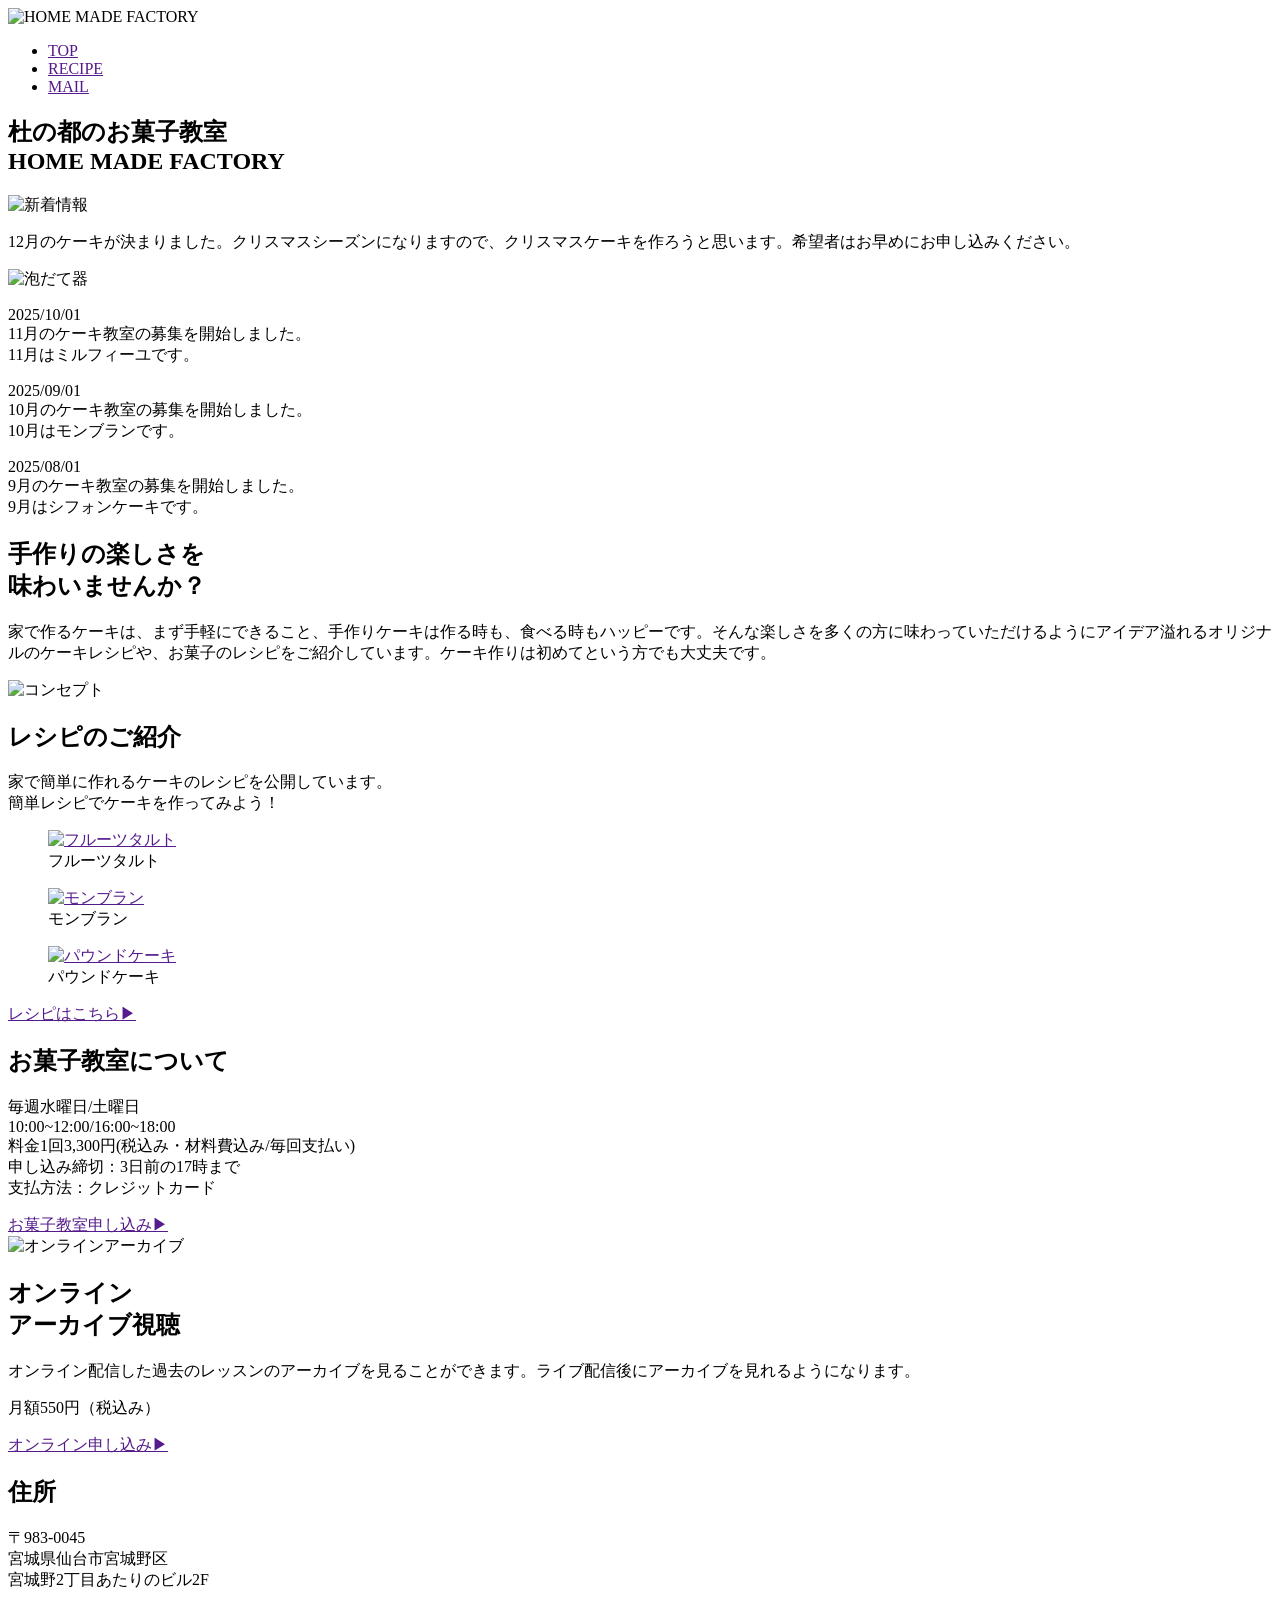
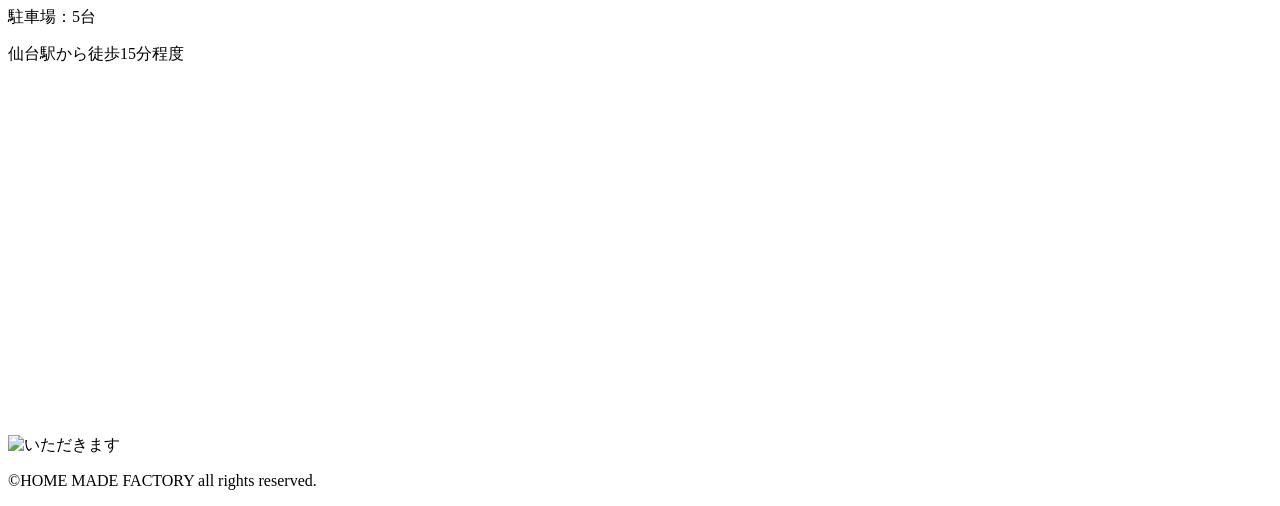
==== index.html @ c0b4b509 "Create index.html" ====
<!DOCTYPE html>
<html lang="en">
<head>
    <meta charset="UTF-8">
    <meta name="viewport" content="width=device-width, initial-scale=1.0">
    <title>お菓子教室 HOME MADE FACTORY</title>
    <meta name="description" content="杜の都のお菓子教室 HOME MADE FACTORYの公式ホームページです">
    <link rel="stylesheet" href="style.css">
<link rel="preconnect" href="https://fonts.googleapis.com">
<link rel="preconnect" href="https://fonts.gstatic.com" crossorigin>
<link href="https://fonts.googleapis.com/css2?family=Kiwi+Maru&family=Train+One&family=Zen+Kurenaido&display=swap" rel="stylesheet"></head>
<body>
    <header>
        <nav>
            <div class="rogo">
                <img src="img/Home Made Factory.png" alt="HOME MADE FACTORY">
            </div>
            <div class="nav-link">
            <ul>
                <li><a href="">TOP</a></li>
                <li><a href="">RECIPE</a></li>
                <li><a href="">MAIL</a></li>
            </ul>
            </div>
        </nav>
    </header>
    <main>
        <section class="top">
            <div class="title">
            <h1>杜の都のお菓子教室<br><strong>HOME MADE FACTORY</strong></h1>
            </div>
        </section><!--top-->
        <section class="news">
            <img class="news-flag" src="img/News.png" alt="新着情報">
            <div class="contener">
                <div class="flex-box">
                <div class="news1">
                <p>12月のケーキが決まりました。クリスマスシーズンになりますので、クリスマスケーキを作ろうと思います。希望者はお早めにお申し込みください。</p>
                <img src="img/awadateki.png" alt="泡だて器">
            </div>
                <div class="news2">
                    <p>2025/10/01<br>11月のケーキ教室の募集を開始しました。<br>11月はミルフィーユです。</p>
                    <p>2025/09/01<br>10月のケーキ教室の募集を開始しました。<br>10月はモンブランです。</p>
                    <p>2025/08/01<br>9月のケーキ教室の募集を開始しました。<br>9月はシフォンケーキです。</p>
                </div>
                </div>
            </div>
        </section><!--news-->
        <section class="consept">
            <div class="flex-box">
                <div class="consept1">
            <h2>手作りの楽しさを<br>味わいませんか？</h2>
            <div class="contener">
                <p>家で作るケーキは、まず手軽にできること、手作りケーキは作る時も、食べる時もハッピーです。そんな楽しさを多くの方に味わっていただけるようにアイデア溢れるオリジナルのケーキレシピや、お菓子のレシピをご紹介しています。ケーキ作りは初めてという方でも大丈夫です。</p>
            </div>
            </div>
            <div class="consept2">
            <img src="img/img1.jpg" alt="コンセプト">
            </div>
            </div>
        </section><!--consept-->
        <section class="recipe">
            <h2>レシピのご紹介</h2>
            <p>家で簡単に作れるケーキのレシピを公開しています。<br>簡単レシピでケーキを作ってみよう！</p>
            <div class="recipe1">
            <div class="flex-box">
            <figure>   
                <a href=""><img src="img/recipe1.jpg" alt="フルーツタルト"></a>
                <figcaption>フルーツタルト</figcaption>
            </figure>
            <figure>
                <a href=""><img src="img/recipe2.jpg" alt="モンブラン"></a>
                <figcaption>モンブラン</figcaption>
            </figure>
            <figure>
                <a href=""><img src="img/recipe3.jpg" alt="パウンドケーキ"></a>
                <figcaption>パウンドケーキ</figcaption>
            </figure>
            </div>
            </div>
            <a class="btn1" href="">レシピはこちら▶</a>
        </section><!--recipe-->
        <section class="lesson">
            <div class="contener">
                <h2>お菓子教室について</h2>
                <p>毎週水曜日/土曜日
                    <br>10:00~12:00/16:00~18:00
                    <br>料金1回3,300円(税込み・材料費込み/毎回支払い)
                    <br>申し込み締切：3日前の17時まで
                    <br>支払方法：クレジットカード</p>
                <a class="btn1" href="">お菓子教室申し込み▶</a>
            </div>
        </section><!--lesson-->
        <section class="online">
            <div class="flex-box">
            <img src="img/img3.jpg" alt="オンラインアーカイブ">
            <div class="online2">
            <div class="contener">
                <h2>オンライン<br>アーカイブ視聴</h2>
                <p>オンライン配信した過去のレッスンのアーカイブを見ることができます。ライブ配信後にアーカイブを見れるようになります。</p>
                <p>月額550円（税込み）</p>
                <a class="btn2" href="">オンライン申し込み▶</a>
            </div>
            </div>
        </section><!--online-->
        <section class="accese">
            <div class="flex-box">
                <div class="accese1">
            <div class="contener">
                <div class="accese2">
                <h2>住所</h2>
                <p>〒983-0045<br>宮城県仙台市宮城野区<br>宮城野2丁目あたりのビル2F</p>
                <p>駐車場：5台</p>
                <p>仙台駅から徒歩15分程度</p>
                </div>
                </div>
            </div>
            <iframe src="https://www.google.com/maps/embed?pb=!1m18!1m12!1m3!1d25063.37201283959!2d140.88303806685806!3d38.2581265994734!2m3!1f0!2f0!3f0!3m2!1i1024!2i768!4f13.1!3m3!1m2!1s0x5f8987f9a888819d%3A0x9329b6a7d7be1709!2z44CSOTgzLTAwNDUg5a6u5Z-O55yM5LuZ5Y-w5biC5a6u5Z-O6YeO5Yy65a6u5Z-O6YeO!5e0!3m2!1sja!2sjp!4v1773994305763!5m2!1sja!2sjp" width="450" height="350" style="border:0;" allowfullscreen="" loading="lazy" referrerpolicy="no-referrer-when-downgrade"></iframe>
        </div>
        </section><!--accese-->
        <section class="fin">
        <img src="img/Itadakimasu.png" alt="いただきます">
    </section>
    </main>
    <footer>
        <p>&copy;HOME MADE FACTORY all rights reserved.</p>
    </footer>
</body>
</html>
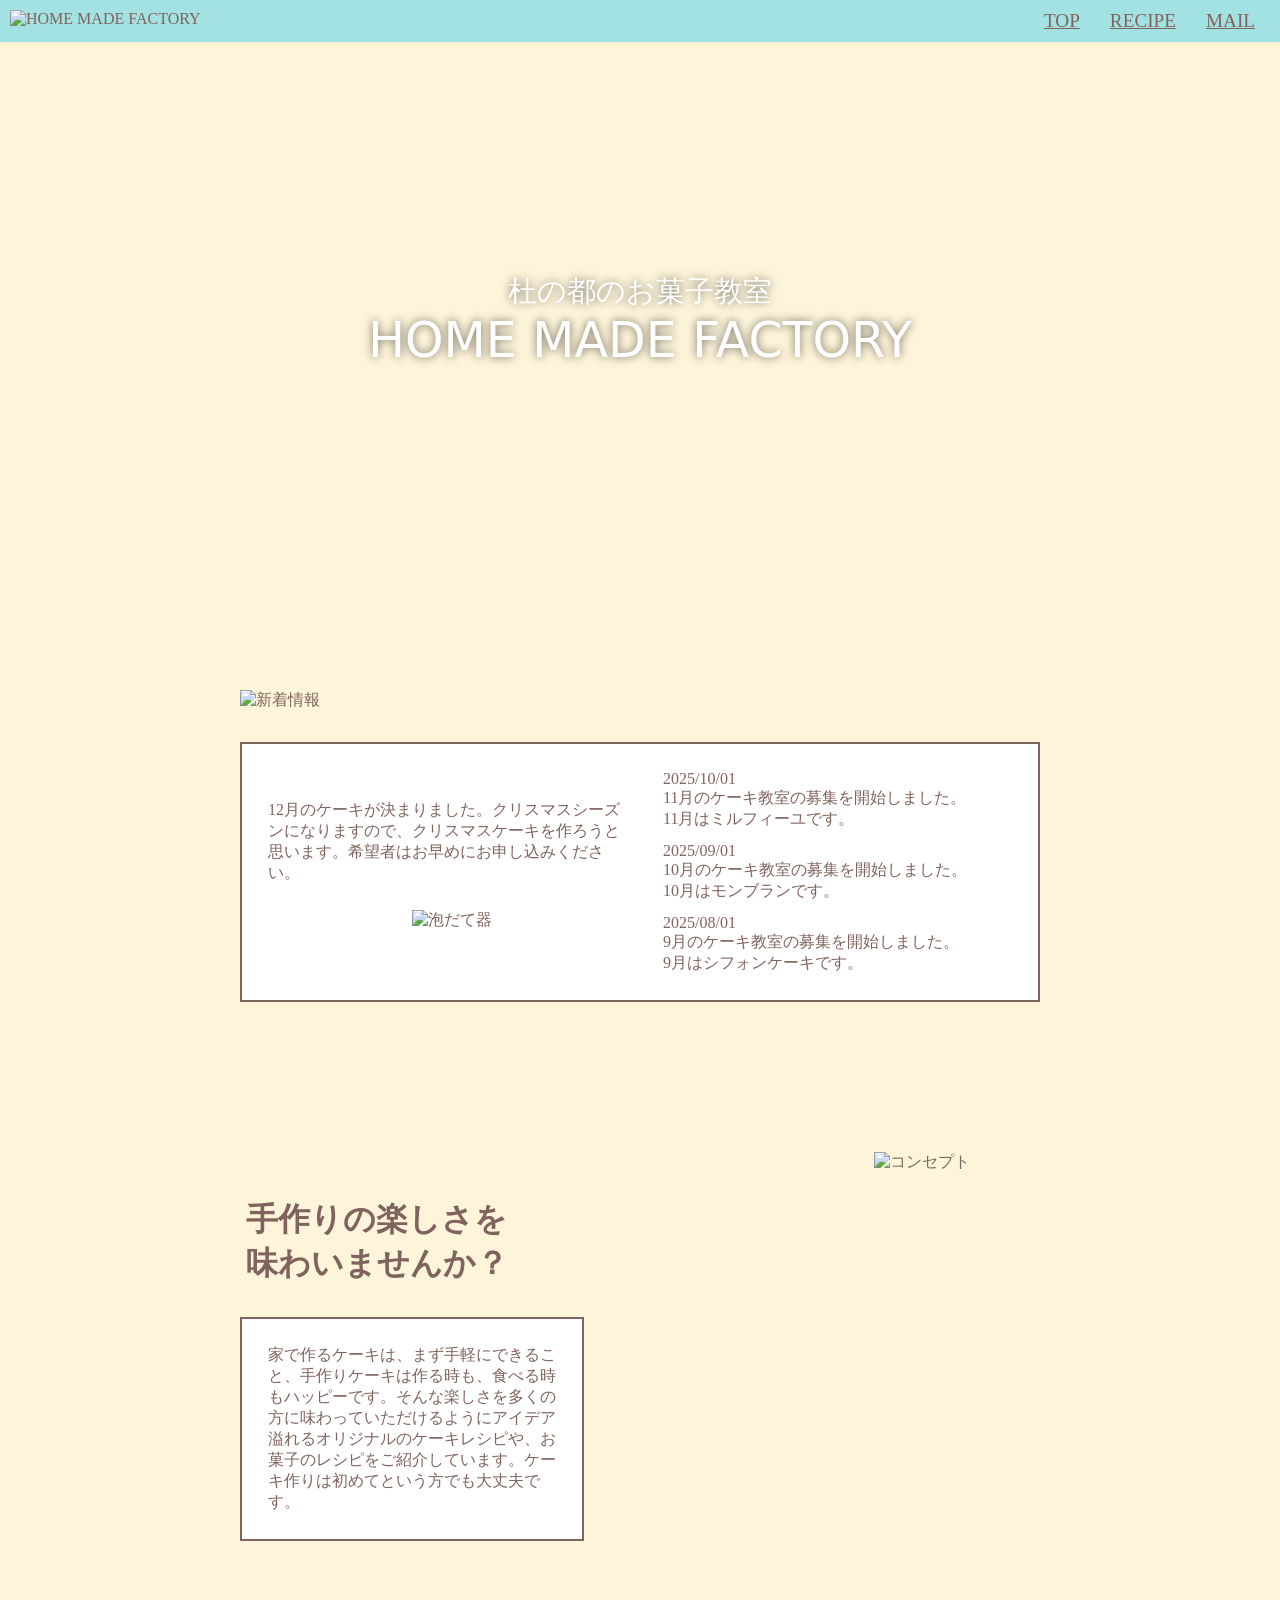
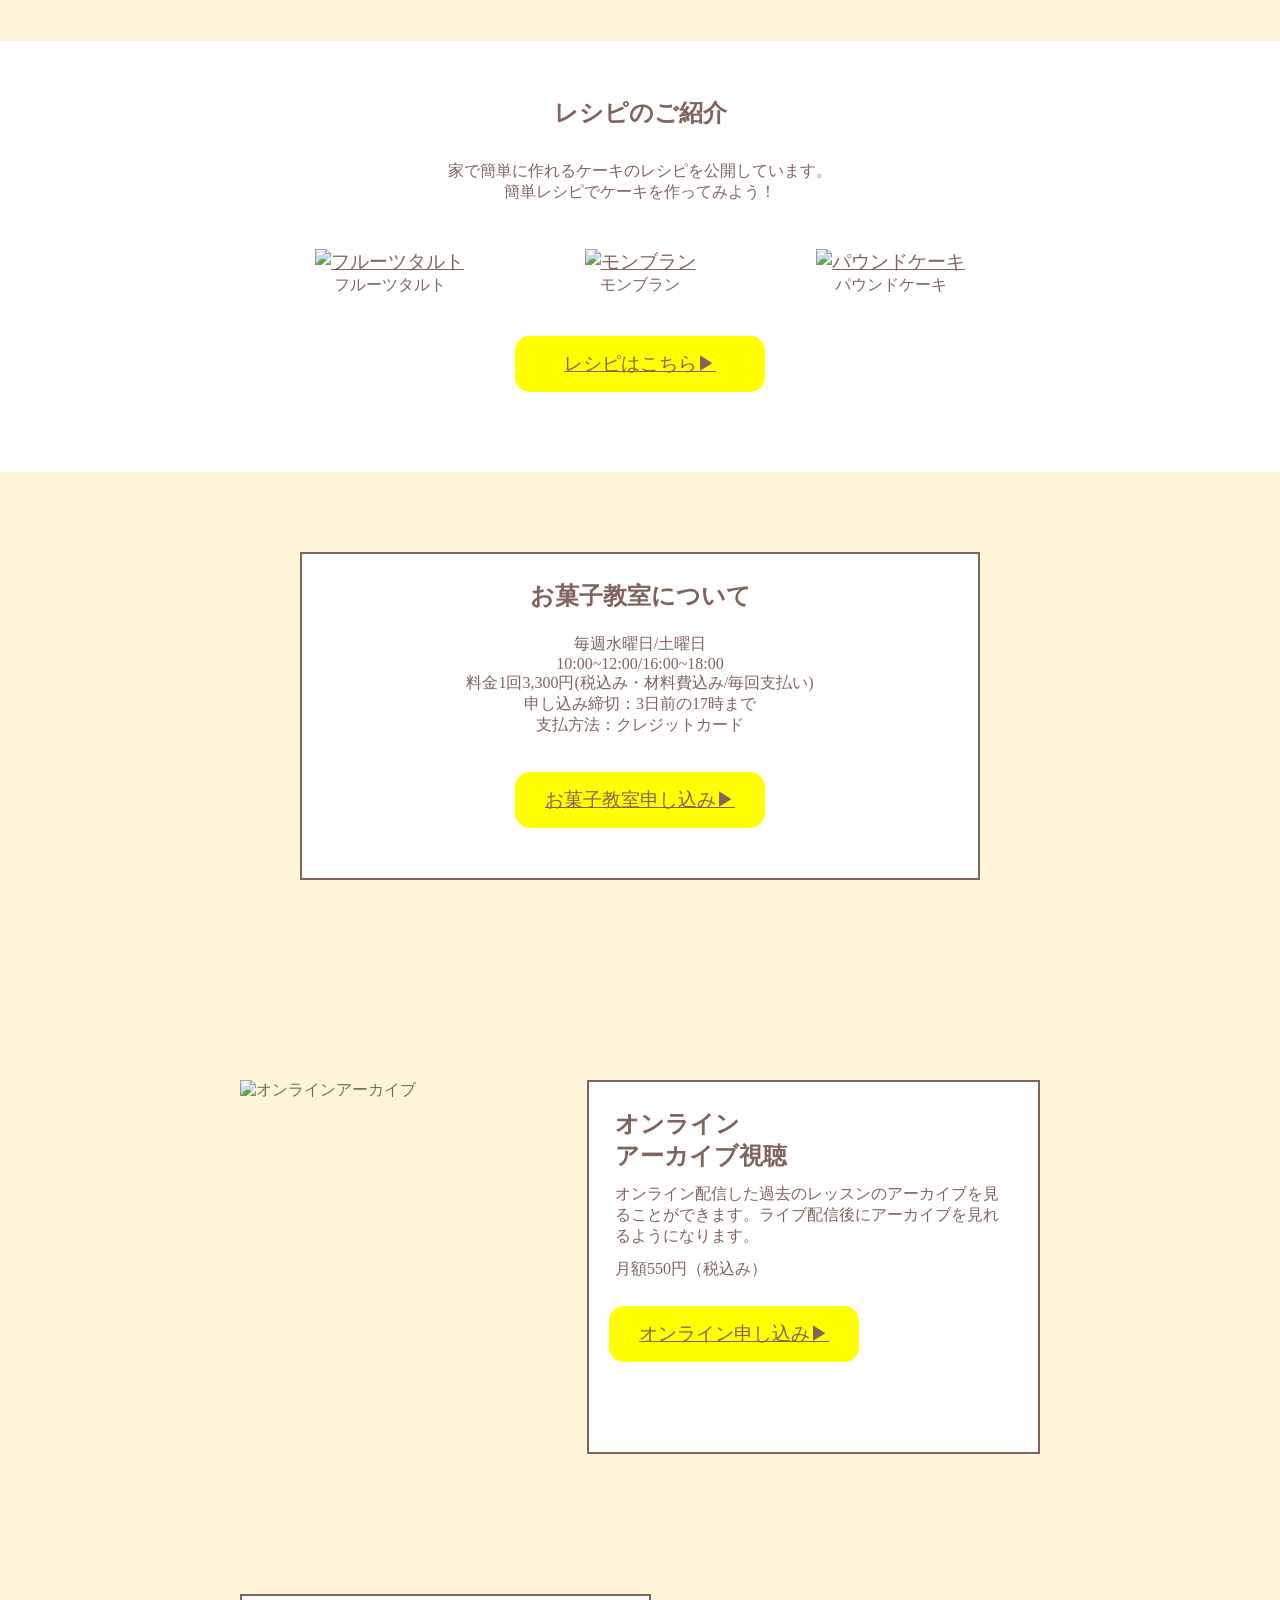
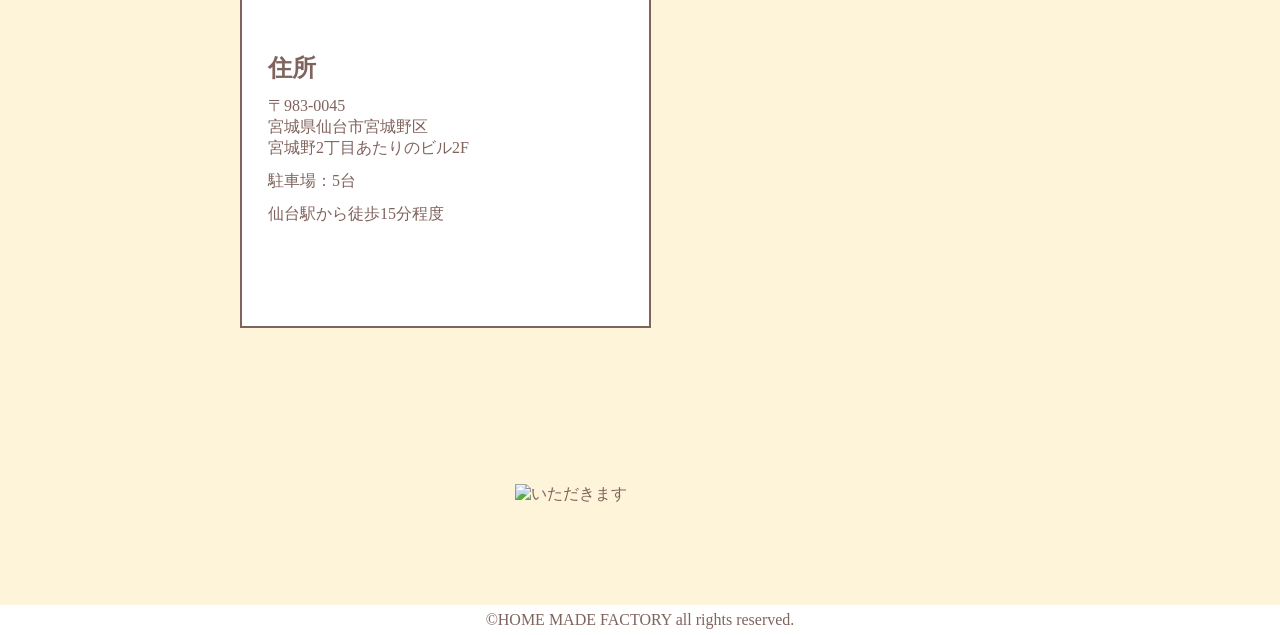
==== commit 6c8c9f19: "Update index.html" ====
--- a/index.html
+++ b/index.html
@@ -13,7 +13,7 @@
     <header>
         <nav>
             <div class="rogo">
-                <img src="img/Home Made Factory.png" alt="HOME MADE FACTORY">
+                <img src="https://github.com/ringonokki/homemadefactory/blob/main/Home%20Made%20Factory.png?raw=true" alt="HOME MADE FACTORY">
             </div>
             <div class="nav-link">
             <ul>
--- a/style.css
+++ b/style.css
@@ -0,0 +1,387 @@
+* {
+    margin: 0;
+    padding: 0;
+    box-sizing: border-box;
+    color: #81635d;
+    font-family: "Kiwi Maru", serif;
+    font-weight: 400;
+    font-style: normal;
+}
+
+ul {
+    list-style: none;
+}
+
+p {
+    padding: 6px;
+}
+
+h2 {
+    padding: 6px;
+    font-family: "Zen Kurenaido", sans-serif;
+    font-weight: 600;
+    font-style: normal;
+}
+
+h3 {
+    padding: 6px;
+}
+
+a {
+    margin: 0 15px;
+    font-size: 1.2em;
+}
+
+a:hover {
+    color: #fff;
+}
+
+section {
+    padding: 50px 0;
+}
+
+header {
+    background-color: #a2e2e2;
+    padding: 10px;
+}
+
+header img {
+    width: 300px;
+    margin: 0 auto;
+}
+
+nav {
+    display: flex;
+    justify-content: space-between;
+}
+
+.nav-link ul {
+    display: flex;
+    justify-content: space-between;
+}
+
+main {
+    background-color: #fef4d9;
+}
+
+.contener {
+    background-color: white;
+    border: solid 2px #81635d;
+    padding: 20px;
+    position: relative;
+}
+
+.flex-box {
+    display: flex;
+    justify-content: space-between;
+}
+
+.btn1 {
+    background-color: yellow;
+    display: block;
+    width: 250px;
+    padding: 15px 15px;
+    border-radius: 15px;
+    margin: 30px auto;
+    text-align: center;
+}
+
+.btn2 {
+    background-color: yellow;
+    display: block;
+    width: 250px;
+    padding: 15px 15px;
+    border-radius: 15px;
+    margin: 20px auto 70px 0;
+    text-align: center;
+}
+
+.top {
+    background-image: url(https://github.com/ringonokki/homemadefactory/blob/main/top.jpg?raw=true);
+    background-size: cover;
+    background-position: center;
+    height: 600px;
+    position: relative;
+}
+
+.title {
+    width: 800px;
+    margin: 180px auto;
+}
+
+h1 {
+    text-align: center;
+    font-size: 180%;
+    color: white;
+    text-shadow: 0px 0px 10px rgba(0, 0, 0, .6);
+}
+
+strong {
+    font-family: "Train One", system-ui;
+    font-weight: 400;
+    font-style: normal;
+    font-size: 170%;
+    color: white;
+}
+
+.news {
+    width: 800px;
+    margin: 50px auto;
+}
+
+.news img {
+    width: 200px;
+}
+
+.news-flag {
+    position: absolute;
+    z-index: 1;
+    top: 690px;
+}
+
+.news1 {
+    width: 375px;
+    margin-top: 30px;
+    margin-right: 20px;
+}
+
+.news1 img {
+    margin: 20px 20px 0 150px;
+}
+
+.news2 {
+    margin: 0 auto auto 0;
+}
+
+.consept {
+    width: 800px;
+    margin: 50px auto;
+}
+
+.consept img {
+    width: 600px;
+    margin-right: 0;
+    position: relative;
+    right: 70px;
+}
+
+.consept1 {
+    padding-top: 40px;
+    margin-right: 20px;
+    z-index: 1;
+}
+
+.consept1 h2 {
+    margin-bottom: 25px;
+    font-size: 2em;
+}
+
+.consept1 p {
+    width: 300px;
+}
+
+.recipe {
+    margin: 0 auto;
+    background-color: white;
+    background-size: cover;
+    text-align: center;
+}
+
+.recipe img {
+    width: 200px;
+}
+
+.recipe p {
+    margin: 20px auto;
+}
+
+.recipe1 {
+    width: 680px;
+    margin: 40px auto;
+}
+
+.lesson {
+    background-image: url(img/img2.jpg);
+    background-size: 100%;
+    margin: 0 auto 0;
+}
+
+.lesson div {
+    width: 680px;
+    margin: 30px auto;
+    text-align: center;
+}
+
+.lesson div p {
+    margin-top: 10px;
+}
+
+.online {
+    width: 800px;
+    margin: 70px auto 0;
+}
+
+.online img {
+    width: 350px;
+    margin-right: 30px;
+}
+
+.online2 {
+    width: 500px;
+}
+
+.accese {
+    width: 800px;
+    margin: 40px auto;
+}
+
+.accese1 {
+    width: 500px;
+}
+
+.accese2 {
+    padding: 30px 20px 75px 0;
+}
+
+iframe {
+    margin-left: 20px;
+}
+
+.fin {
+    width: 250px;
+    margin: 0 auto;
+}
+
+.fin img {
+    width: 250px;
+    margin: 0 auto 50px;
+}
+
+footer {
+    background-image: url(img/line.jpg);
+    background-size: 100%;
+}
+
+footer p {
+    text-align: center;
+}
+/*レスポンシブスマホ*/
+@media(max-width:960px){
+
+}
+
+@media(max-width:768px){
+
+.contener {
+    margin: 20px auto;
+}
+
+.flex-box {
+    flex-wrap: wrap;
+    margin: 0 auto;
+    text-align: center;
+}
+
+section {
+    padding: 30px 0;
+}
+
+.title {
+    width: 90%;
+}
+
+.news {
+    width: 90%;
+    margin: 30px auto;
+    padding: 0 auto;
+}
+
+.news1 {
+    margin: 10px auto;
+}
+
+.news2 {
+    margin: 10px auto;
+}
+
+.consept {
+    width: 100%;
+    margin: 0 auto;
+}
+
+.consept img {
+    width: 100%;
+    right: auto;
+}
+
+.consept1 {
+    width: 100%;
+    margin: 0 auto;
+    padding: 0;
+    text-align: center;
+}
+
+.consept1 .contener {
+    width: 90%;
+}
+
+.consept1 p {
+    text-align: center;
+    width: 100%;
+}
+
+.recipe1 {
+    width: 300px;
+}
+
+figure {
+    margin: 0 auto;
+}
+
+.lesson .contener {
+    width: 90%;
+}
+
+.online {
+    width: 100%;
+}
+
+.online .flex-box {
+    width: 90%;
+}
+
+.online img {
+    width: 100%;
+    margin: 0;
+}
+
+.online2 {
+    width: 100%;
+}
+
+.btn2 {
+    margin: 20px auto;
+}
+
+.accese {
+    width: 100%;
+    margin: 0 auto;
+}
+
+.accese .flex-box {
+    width: 90%;
+}
+
+.accese .flex-box p {
+    margin: 0 auto;
+}
+
+.accese1 {
+    width: 100%;
+}
+iframe {
+    width: 100%;
+    margin: 0 auto;
+}
+
+}
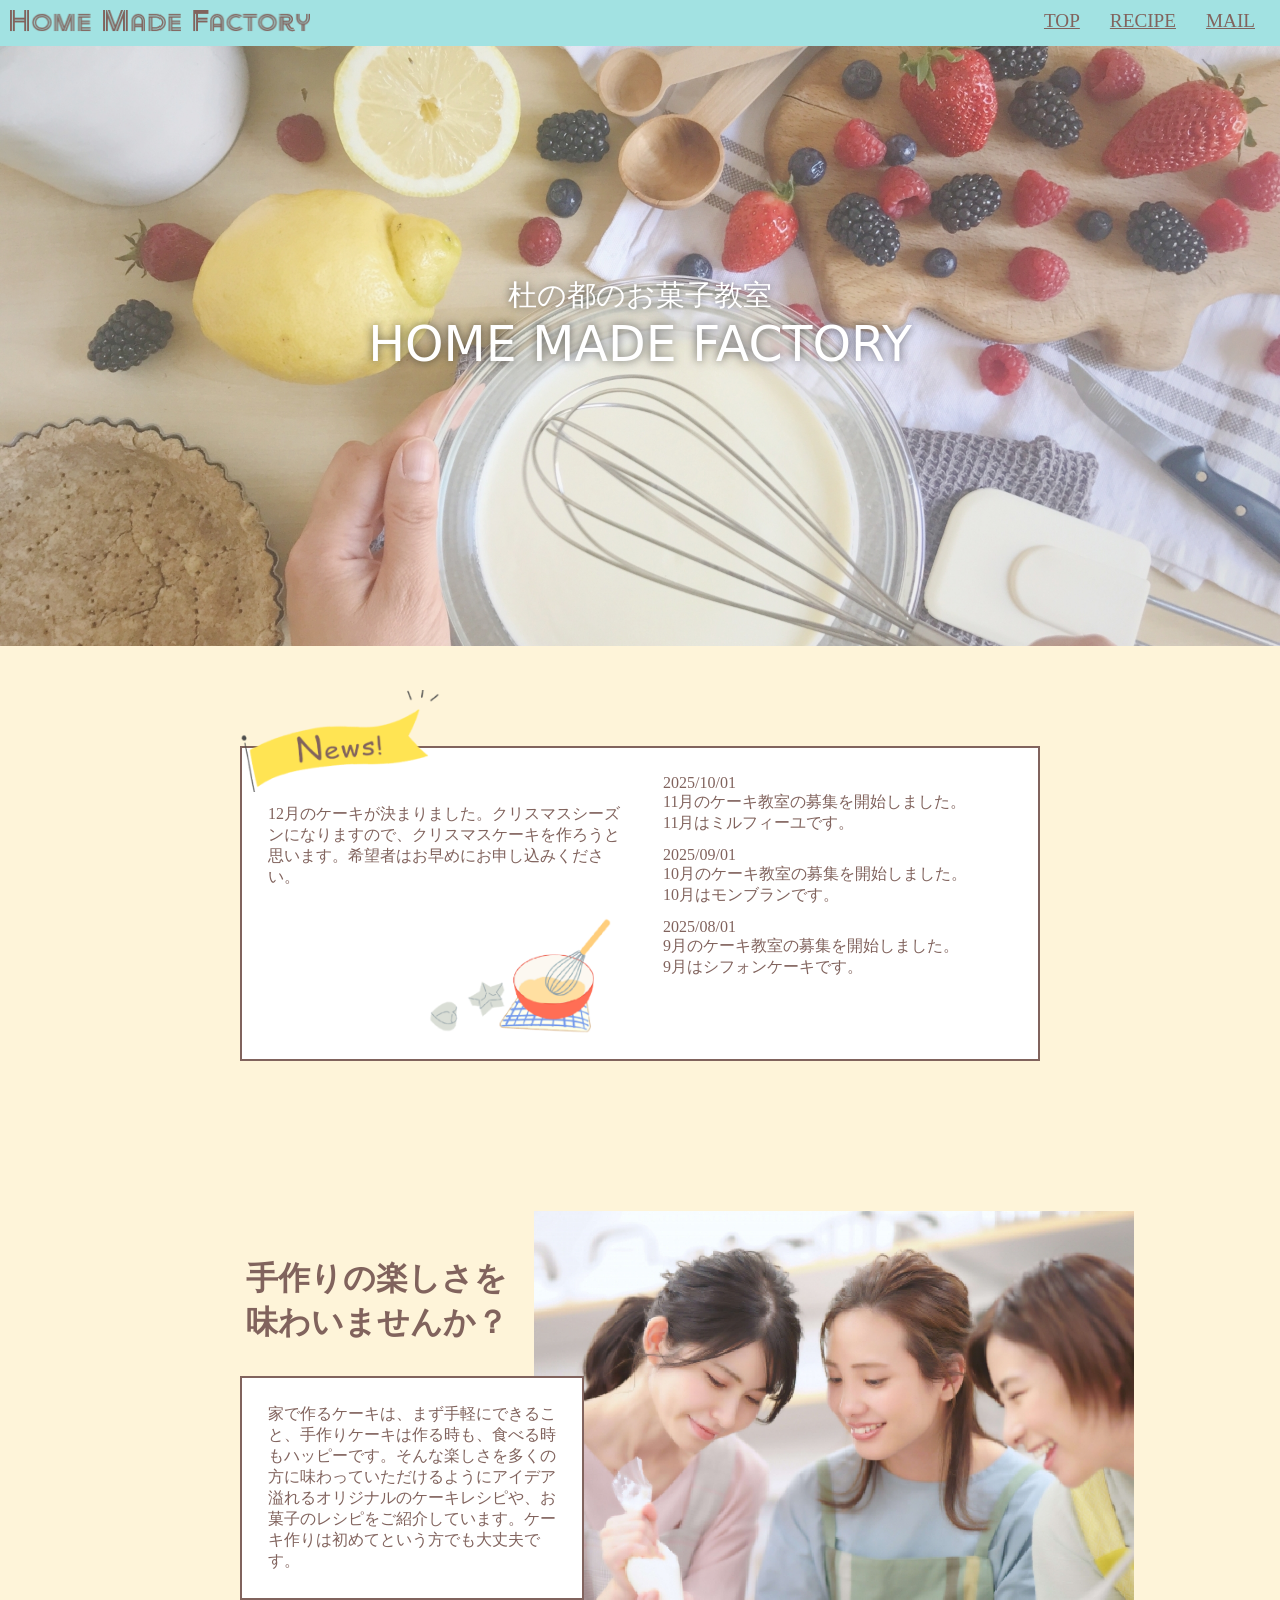
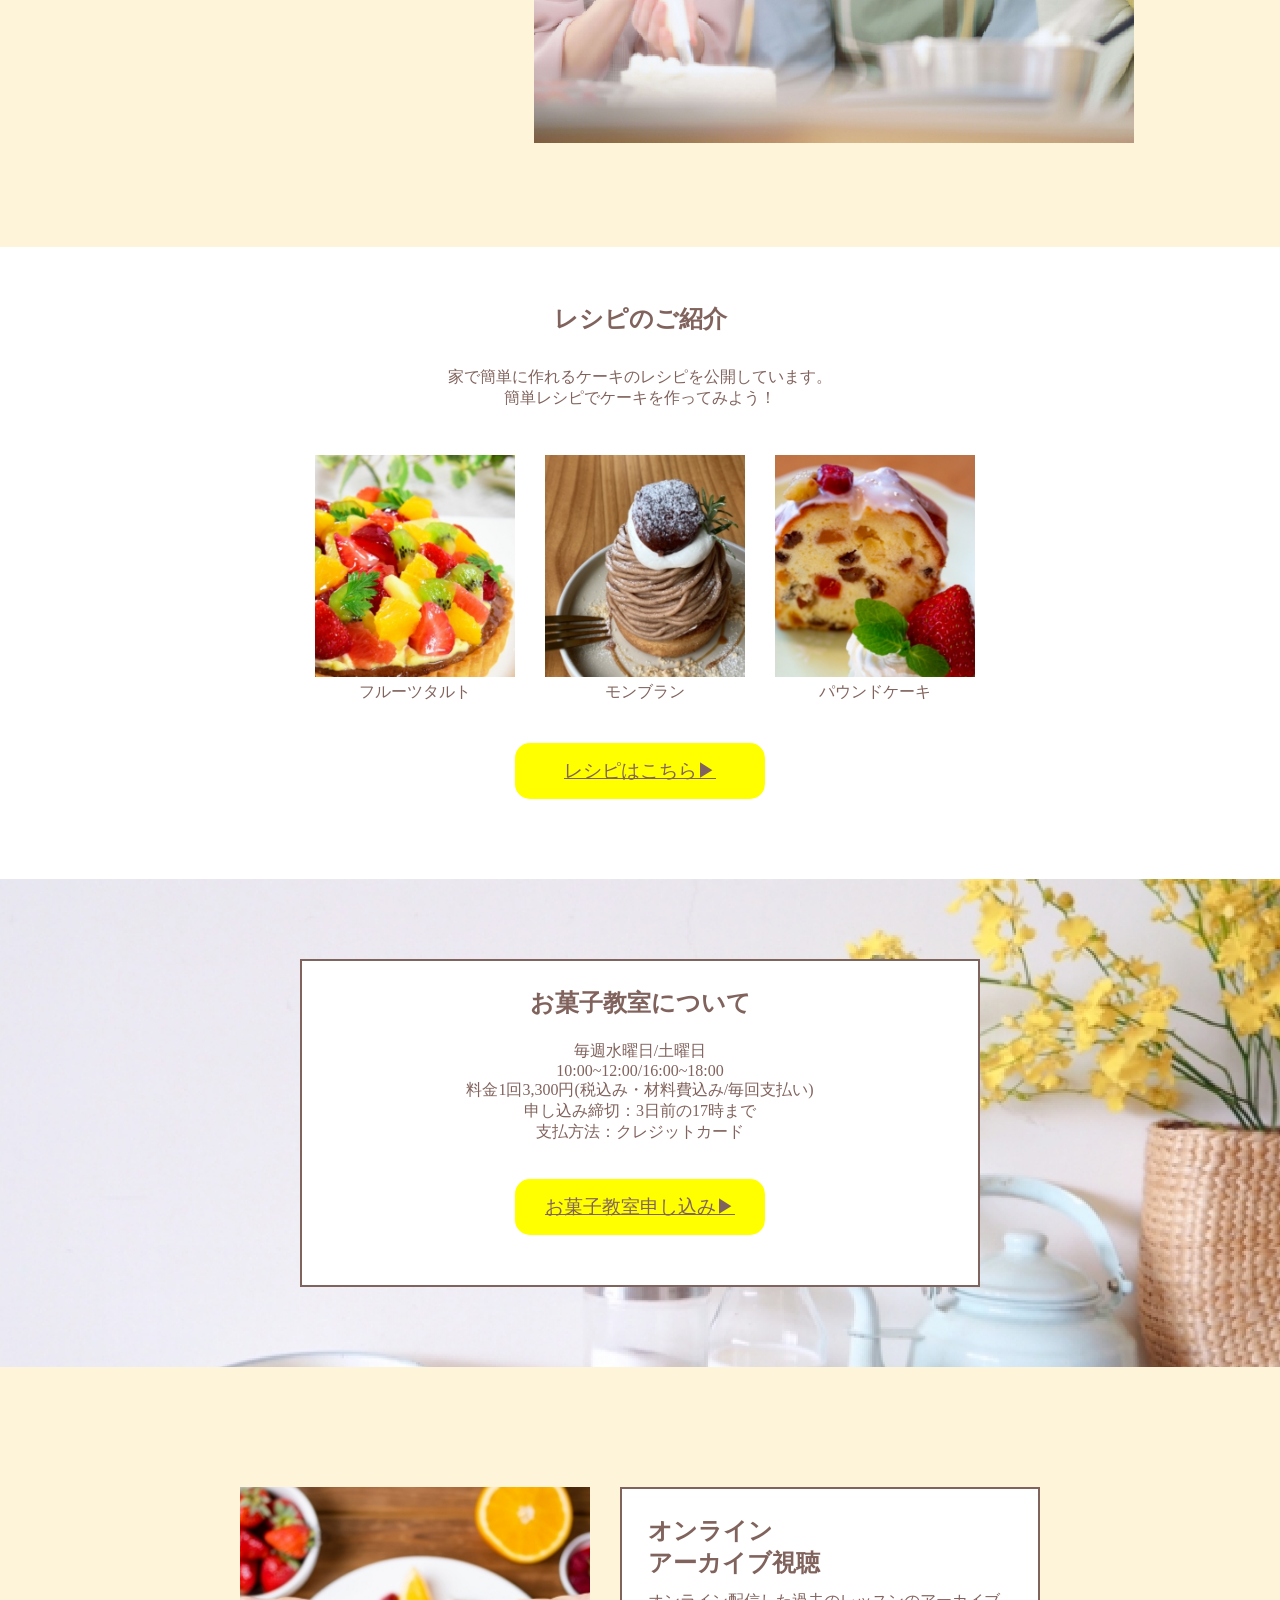
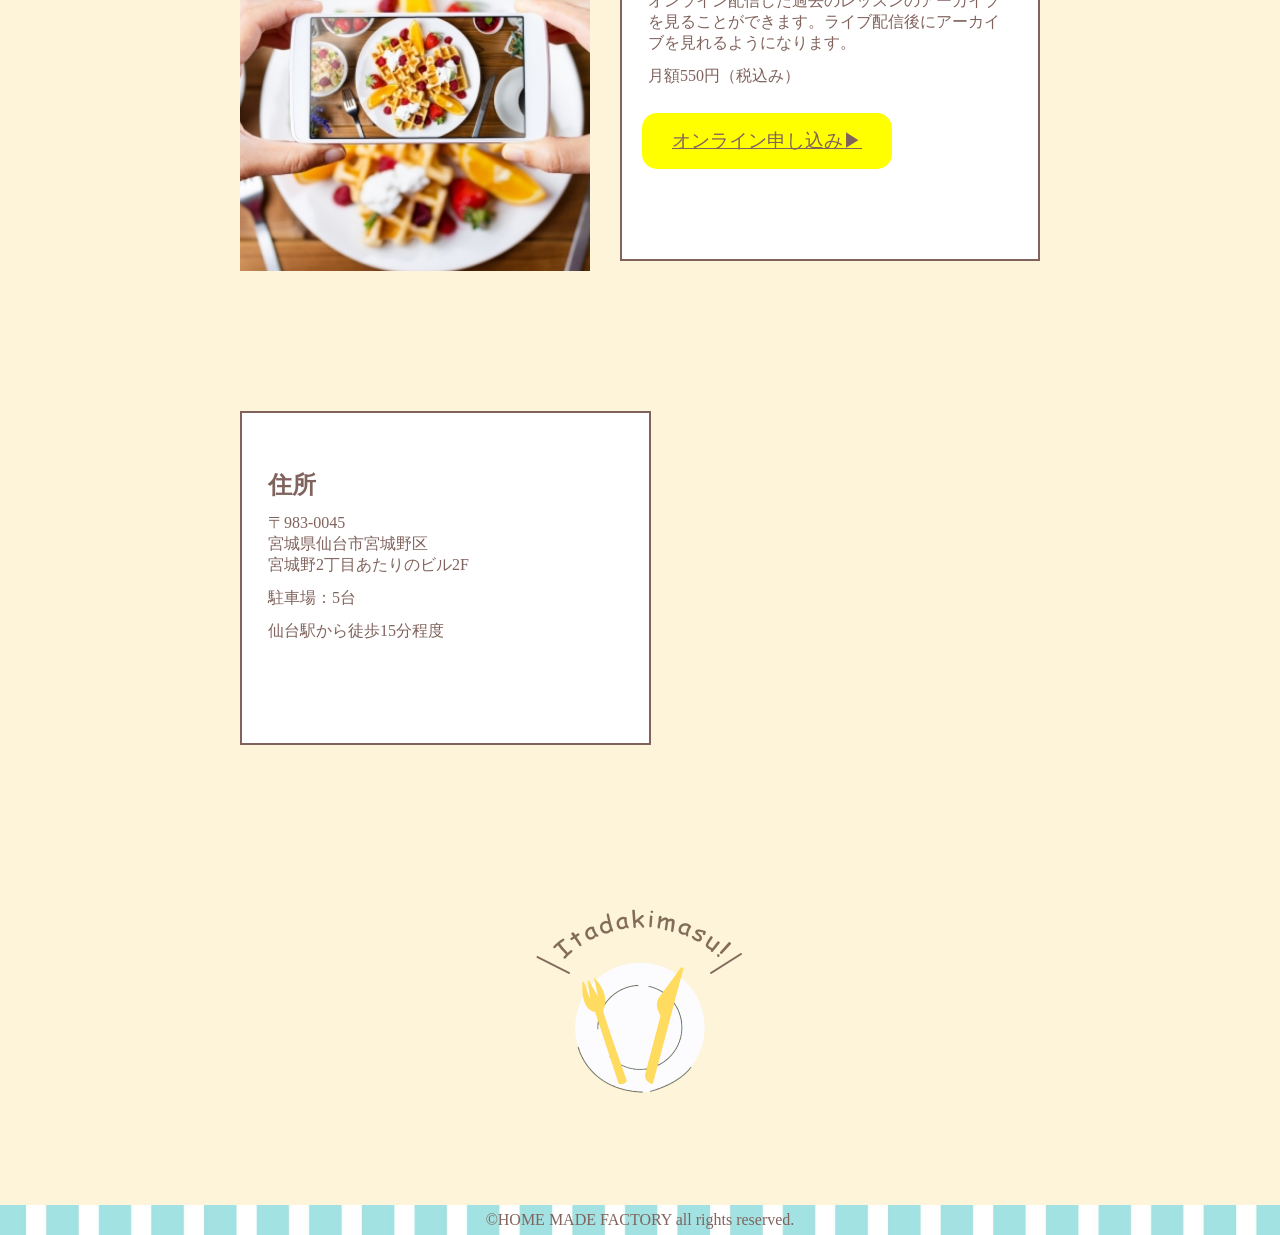
==== commit b4abc2fb: "Update index.html" ====
--- a/index.html
+++ b/index.html
@@ -13,7 +13,7 @@
     <header>
         <nav>
             <div class="rogo">
-                <img src="https://github.com/ringonokki/homemadefactory/blob/main/Home%20Made%20Factory.png?raw=true" alt="HOME MADE FACTORY">
+                <img src="img/Home Made Factory.png" alt="HOME MADE FACTORY">
             </div>
             <div class="nav-link">
             <ul>
--- a/style.css
+++ b/style.css
@@ -97,7 +97,7 @@
 }
 
 .top {
-    background-image: url(https://github.com/ringonokki/homemadefactory/blob/main/top.jpg?raw=true);
+    background-image: url(img/top.jpg);
     background-size: cover;
     background-position: center;
     height: 600px;
